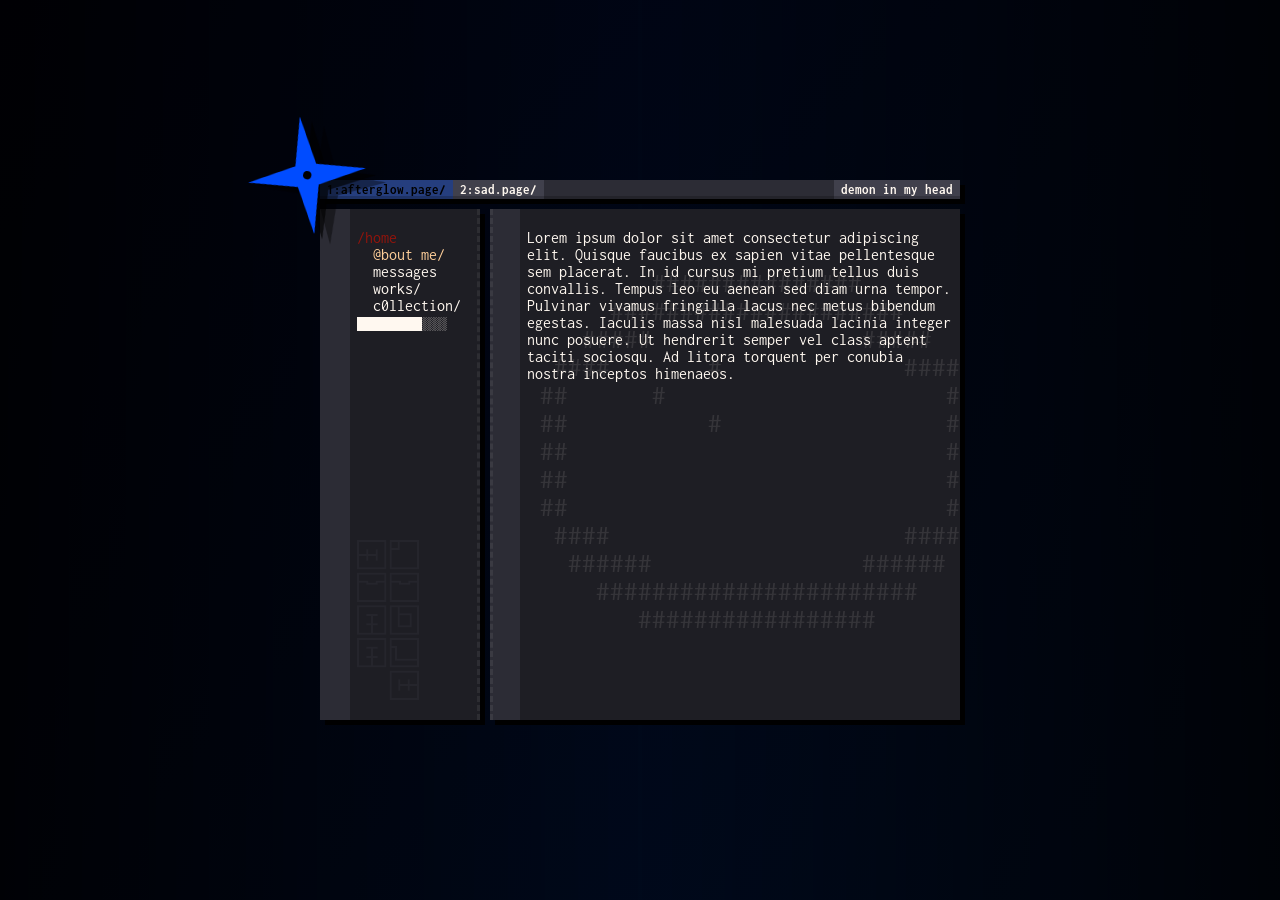
==== index.html @ c2084706 "Fixed bowling icon not being centered for bigger widths." ====
<!DOCTYPE html>
<html lang="en">
    <head>
        <meta charset="UTF-8">
        <meta name="viewport" content="width=device-width, initial-scale=1.0">
        <title>hello world</title>
        <link href="src/css/main.css" rel="stylesheet">
    </head>
    <body>
        <div class = "main_gradient"></div>
        <div class="container">
            <div class="header">
                <img class="ninja-star dark-2" src="resources/images/ninja_star_dark.png"/>
                <img class="ninja-star dark-1" src="resources/images/ninja_star_dark.png"/>
                <img class="ninja-star main-star" src="resources/images/ninja_star.png"/>
                <!-- <img/> ninja star -->
                <!-- new trick: we need to use an after element and create an arbitrary div that can be our "shade" at the bottom of each little box-->
                <p class="header-box" id="box-1">1:afterglow.page/</p>
                <p class="header-box">2:sad.page/</p>
                <p class="header-box special-box">demon in my head</p>
            </div>
            <div class="main-content">
                <nav>
                    <div class="left-padding-decorator"></div>
                    <div class="nav-content">
                        <a class="link-button" style="color: #92140c">/home</a>
                        <a class="link-button side-button" style="color: #ffcf99">@bout me/</a>
                        <a class="link-button side-button">messages</a>
                        <a class="link-button side-button">works/</a>
                        <a class="link-button side-button">c0llection/</a>
                        <p class="nav-content-end">█████████████░░░░░</p>
                        <img class="code-img" src="resources/images/code.png"/>
                    </div>
                </nav>
                <main>
                    <div class="left-padding-decorator"></div>
                    <div class="main-container">
                        <div class="background-bowling">  
                                    ###############                                                                                                                                                 <br/>
                                #####################                                                                                                                                               <br/>
                            #####&ensp;&ensp;&ensp;&ensp;&ensp;&ensp;&ensp;&ensp;&ensp;&ensp;&ensp;&ensp;&ensp;&ensp;&ensp;#####                                                                    <br/>
                            ####&ensp;&ensp;&ensp;&ensp;&ensp;&ensp;&ensp;#&ensp;&ensp;&ensp;&ensp;&ensp;&ensp;&ensp;&ensp;&ensp;&ensp;&ensp;&ensp;&ensp;####                                       <br/>
                            ##&ensp;&ensp;&ensp;&ensp;&ensp;&ensp;#&ensp;&ensp;&ensp;&ensp;&ensp;&ensp;&ensp;&ensp;&ensp;&ensp;&ensp;&ensp;&ensp;&ensp;&ensp;&ensp;&ensp;&ensp;&ensp;&ensp;##       <br/>
                            ##&ensp;&ensp;&ensp;&ensp;&ensp;&ensp;&ensp;&ensp;&ensp;&ensp;#&ensp;&ensp;&ensp;&ensp;&ensp;&ensp;&ensp;&ensp;&ensp;&ensp;&ensp;&ensp;&ensp;&ensp;&ensp;&ensp;##       <br/>
                            ##&ensp;&ensp;&ensp;&ensp;&ensp;&ensp;&ensp;&ensp;&ensp;&ensp;&ensp;&ensp;&ensp;&ensp;&ensp;&ensp;&ensp;&ensp;&ensp;&ensp;&ensp;&ensp;&ensp;&ensp;&ensp;&ensp;&ensp;##  <br/>
                            ##&ensp;&ensp;&ensp;&ensp;&ensp;&ensp;&ensp;&ensp;&ensp;&ensp;&ensp;&ensp;&ensp;&ensp;&ensp;&ensp;&ensp;&ensp;&ensp;&ensp;&ensp;&ensp;&ensp;&ensp;&ensp;&ensp;&ensp;##  <br/>
                            ##&ensp;&ensp;&ensp;&ensp;&ensp;&ensp;&ensp;&ensp;&ensp;&ensp;&ensp;&ensp;&ensp;&ensp;&ensp;&ensp;&ensp;&ensp;&ensp;&ensp;&ensp;&ensp;&ensp;&ensp;&ensp;&ensp;&ensp;##  <br/>
                            ####&ensp;&ensp;&ensp;&ensp;&ensp;&ensp;&ensp;&ensp;&ensp;&ensp;&ensp;&ensp;&ensp;&ensp;&ensp;&ensp;&ensp;&ensp;&ensp;&ensp;&ensp;####                                  <br/>
                            ######&ensp;&ensp;&ensp;&ensp;&ensp;&ensp;&ensp;&ensp;&ensp;&ensp;&ensp;&ensp;&ensp;&ensp;&ensp;######                                                                  <br/>
                                #######################                                                                                                                                             <br/>
                                #################                                                                                                                                                   <br/>                                                                                                                                <br/>
                        </div>
                        <div class="actual-content">
                            Lorem ipsum dolor sit amet consectetur adipiscing elit. Quisque faucibus ex sapien vitae pellentesque sem placerat. In id cursus mi pretium tellus duis convallis. Tempus leo eu aenean sed diam urna tempor. Pulvinar vivamus fringilla lacus nec metus bibendum egestas. Iaculis massa nisl malesuada lacinia integer nunc posuere. Ut hendrerit semper vel class aptent taciti sociosqu. Ad litora torquent per conubia nostra inceptos himenaeos.
                        </div>
                    </div>
                </main>
            </div>
        </div>
    </body>
</html>
---- src/css/main.css ----
/*
    Essential Definitions including:
        - Fonts
*/

@font-face {
    font-family: 'Inconsolata';
    src: url("../../resources/fonts/Inconsolata/Inconsolata-VariableFont_wdth\,wght.ttf");
}

* {
    font-family: "Inconsolata";
    color: #FFF8F0;
    margin: 0;
    padding: 0;
}

/*
    CSS coding here
*/

body {
    background: linear-gradient(135deg, #000310, #000c20);
    background-size: cover;
    background-repeat: no-repeat;
}

nav, main, .header {
    box-shadow: black 5px 5px;
}

nav, main {
    display: flex;
    flex: 50%;
    
    background-color: #1e1e24;
}

.header, .left-padding-decorator {
    background-color: #2c2c35; 
}

.header .header-box {
    /* Default setup for occupied box */
    padding: 3px 7px;
    background-color: #40404c; 
    font-weight: bolder;
}

#box-1 {
    background-color: #253e7e;
    color: black;
}
.header {
    height: 1rem;
}

.header, .header-box {
    border-bottom: 3px solid #00000033;
    margin-bottom: -3px;
}

.main-content {
    display: flex;
    flex: 2;
    flex-direction: row;
}

.left-padding-decorator {
    min-width: 30px;
    width: 30px;
    height: 100%;
}

.link-button {
    position: relative;
    display: block;
    z-index: 3;
}

.side-button {
    margin-left: 1rem;
}

.nav-content {
    padding: 20px 7px;
}

.header {
    display: flex;
    font-size: small;
    justify-content: left;
    flex-direction: row;
    margin-bottom: 0.65rem;
    width: auto;
}

.special-box {
    margin-left: auto;
}

nav {
    box-sizing: border-box;
    flex: 0 0 160px;
    margin-right: 0.65rem;
    border-right: 3px dashed #FFFFFF11;
}

main {
    box-sizing: border-box;
}

main .left-padding-decorator {
    box-sizing: border-box;
    border-left: 3px dashed #FFFFFF11;
}

.container {
    position: relative;
    display: flex;
    flex-direction: column;
    
    margin: 20vh auto;
    height: 60vh;
    width: 50vw;
    min-width: 400px;
    max-width: 800px;
}

.nav-content-end {
    position: relative;
    margin-top: 4px;
    font-size: 10px;
    z-index: 3;
}

.ninja-star {
    display: block;
    position: absolute;
    height: 120px;
}

.main-star {
    left: -73px;
    top: -65px;
    rotate: -7deg;
}

.dark-1 {
    left: -63px;
    top: -60px;
    rotate: -5deg;
    opacity: 0.65;
}

.dark-2 {
    left: -53px;
    top: -55px;
    rotate: -3deg;
    opacity: 0.4;
}

.code-img {
    position: absolute;
    max-height: 160px;
    height: 30vh;
    opacity: 0.5;
    bottom: 20px;
    z-index: 1;
}

.main_gradient {
  z-index: -99;
  top: 0;
  position: fixed;
  background-image: linear-gradient(to right, rgba(0,0,0,0.75), rgba(0,0,0,0), rgba(0,0,0,0.75));
  width: 100vw;
  height: 100vh;
}

main {
    overflow: hidden;
}

.main-container {
    position: relative;
    width: calc(100% - 30px);
}

.actual-content {
    position: absolute;
    top: 0;
    z-index: 2;
    width: calc(100% - 14px);
    height: calc(100% - 40px);
    padding: 20px 7px;
}

.background-bowling {
    width: fit-content;
    height: 100%;
    display: flex;
    align-items: center;
    position: static;
    font-size: 3vh;
    padding: 0 20px;
    margin: 0 auto;
    opacity: 0.1;
    white-space: nowrap;
    user-select: none;
    text-align: center;
    z-index: 1;
}
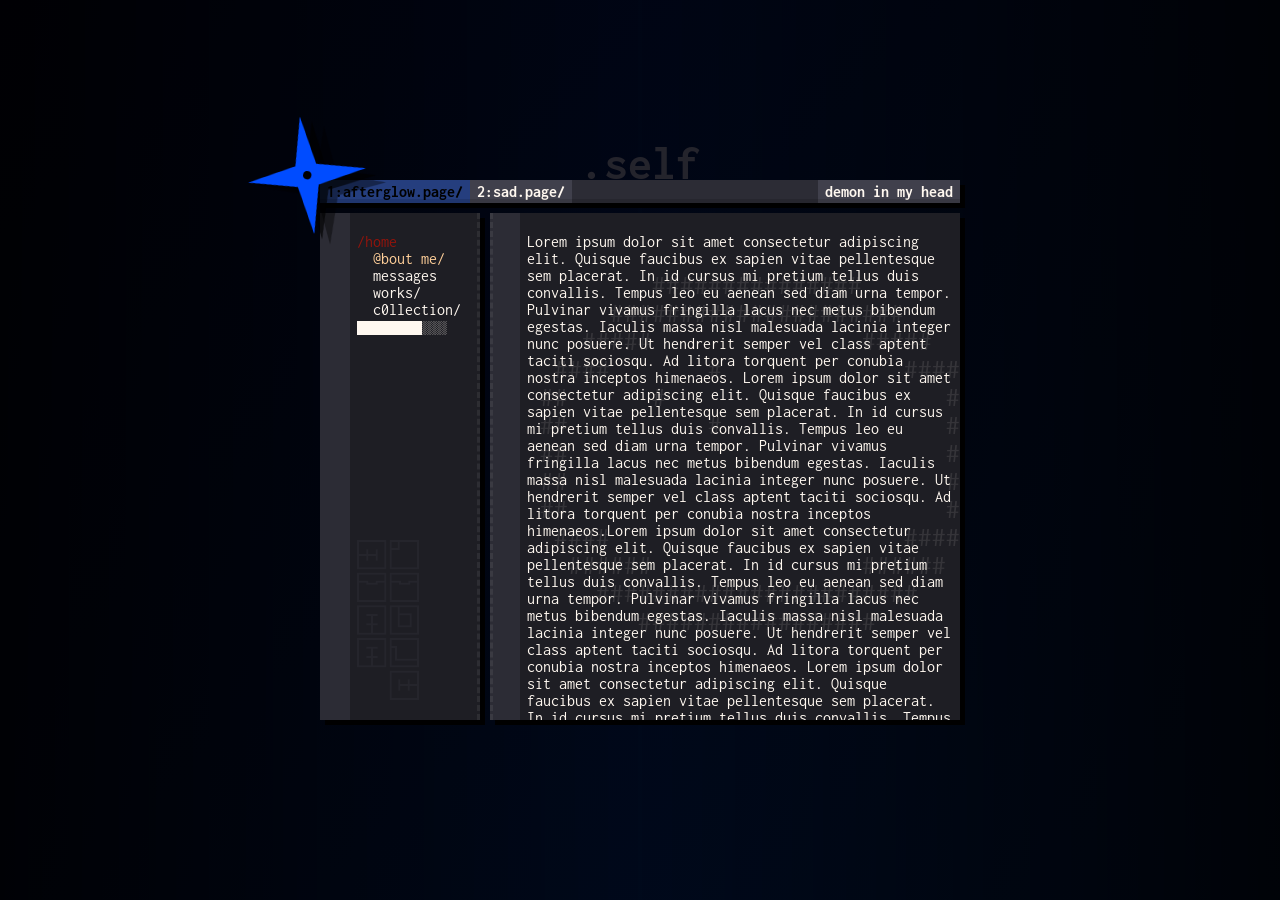
==== commit 398f62ce: "Fixes to parts of the website: - Bowling ASCII text better positioned - Small bar in the header sect" ====
--- a/index.html
+++ b/index.html
@@ -4,12 +4,16 @@
         <meta charset="UTF-8">
         <meta name="viewport" content="width=device-width, initial-scale=1.0">
         <title>hello world</title>
-        <link href="src/css/main.css" rel="stylesheet">
+        
+        <link href="src/css/native.css" rel="stylesheet">
+        <link href="src/css/index.css" rel="stylesheet">
+        <script src="src/js/index.js"></script>
     </head>
     <body>
         <div class = "main_gradient"></div>
         <div class="container">
             <div class="header">
+                <p id="outer-text"></p>
                 <img class="ninja-star dark-2" src="resources/images/ninja_star_dark.png"/>
                 <img class="ninja-star dark-1" src="resources/images/ninja_star_dark.png"/>
                 <img class="ninja-star main-star" src="resources/images/ninja_star.png"/>
@@ -18,16 +22,17 @@
                 <p class="header-box" id="box-1">1:afterglow.page/</p>
                 <p class="header-box">2:sad.page/</p>
                 <p class="header-box special-box">demon in my head</p>
+                <div class="border-bottom-transparent"></div>
             </div>
             <div class="main-content">
                 <nav>
                     <div class="left-padding-decorator"></div>
                     <div class="nav-content">
-                        <a class="link-button" style="color: #92140c">/home</a>
-                        <a class="link-button side-button" style="color: #ffcf99">@bout me/</a>
-                        <a class="link-button side-button">messages</a>
-                        <a class="link-button side-button">works/</a>
-                        <a class="link-button side-button">c0llection/</a>
+                        <a class="link-button" target="content-container" href="src/html/home.html" style="color: #92140c">/home</a>
+                        <a class="link-button side-button" target="content-container" style="color: #ffcf99">@bout me/</a>
+                        <a class="link-button side-button" target="content-container">messages</a>
+                        <a class="link-button side-button" target="content-container">works/</a>
+                        <a class="link-button side-button" target="content-container">c0llection/</a>
                         <p class="nav-content-end">█████████████░░░░░</p>
                         <img class="code-img" src="resources/images/code.png"/>
                     </div>
@@ -50,9 +55,8 @@
                                 #######################                                                                                                                                             <br/>
                                 #################                                                                                                                                                   <br/>                                                                                                                                <br/>
                         </div>
-                        <div class="actual-content">
-                            Lorem ipsum dolor sit amet consectetur adipiscing elit. Quisque faucibus ex sapien vitae pellentesque sem placerat. In id cursus mi pretium tellus duis convallis. Tempus leo eu aenean sed diam urna tempor. Pulvinar vivamus fringilla lacus nec metus bibendum egestas. Iaculis massa nisl malesuada lacinia integer nunc posuere. Ut hendrerit semper vel class aptent taciti sociosqu. Ad litora torquent per conubia nostra inceptos himenaeos.
-                        </div>
+                        <iframe name="content-container" class="actual-content" src="src/html/home.html" style="border: none;"></iframe>
+
                     </div>
                 </main>
             </div>
--- a/src/css/native.css
+++ b/src/css/native.css
@@ -0,0 +1,35 @@
+/*
+    Essential Definitions including:
+        - Fonts
+        - Scroll Bars Customization
+*/
+
+@font-face {
+    font-family: 'Inconsolata';
+    src: url("../../resources/fonts/Inconsolata/Inconsolata-VariableFont_wdth\,wght.ttf");
+}
+
+* {
+    font-family: "Inconsolata";
+    color: #FFF8F0;
+    margin: 0;
+    padding: 0;
+}
+
+/* Scrollbar */
+
+::-webkit-scrollbar {
+    width: 7px;
+}
+
+::-webkit-scrollbar-track {
+    background: transparent;
+}
+
+::-webkit-scrollbar-thumb {
+    background: #40404c;
+}
+
+::-webkit-scrollbar-thumb:hover {
+    background: #393944;
+}
--- a/src/css/index.css
+++ b/src/css/index.css
@@ -0,0 +1,268 @@
+/*
+    CSS coding here
+*/
+
+body {
+    background: linear-gradient(135deg, #000310, #000c20);
+    background-size: cover;
+    background-repeat: no-repeat;
+}
+
+nav, main, .header {
+    box-shadow: black 5px 5px;
+}
+
+nav, main {
+    display: flex;
+    flex: 50%;
+    
+    background-color: #1e1e24;
+}
+
+.header, .left-padding-decorator {
+    background-color: #2c2c35; 
+}
+
+.header .header-box {
+    /* Default setup for occupied box */
+    padding: 3px 7px;
+    background-color: #40404c; 
+    font-weight: bolder;
+}
+
+.header {
+    position: relative;
+    display: flex;
+    justify-content: left;
+    flex-direction: row;
+    width: auto;
+    height: fit-content;
+}
+
+#box-1 {
+    background-color: #253e7e;
+    color: black;
+}
+
+.main-content {
+    margin-top: 0.65rem;
+    display: flex;
+    flex: 2;
+    flex-direction: row;
+}
+
+.left-padding-decorator {
+    min-width: 30px;
+    width: 30px;
+    height: 100%;
+}
+
+.link-button {
+    position: relative;
+    display: block;
+    text-decoration: none;
+    z-index: 3;
+    transition: 0.3s ease;
+    width: 100%;
+}
+
+.link-button:hover {
+    background-color: #253e7e;
+}
+
+.link-button::before {
+    content: ">";
+    position: absolute;
+    top: 0;
+    left: calc(-0.5rem - 22px);
+    opacity: 0;
+    transition: 0.3s ease;
+}
+
+.link-button:hover::before {
+    left: calc(-0.5rem - 19px);
+    opacity: 1;
+}
+
+.side-button:hover::before {
+    left: calc(-1.5rem - 19px);
+    opacity: 1;
+}
+
+.side-button::before {
+    left: calc(-1.5rem - 22px);
+}
+
+.side-button {
+    margin-left: 1rem;
+    width: calc(100% - 1rem);
+}
+
+.nav-content {
+    width: 100%;
+    padding: 20px 7px;
+}
+
+.special-box {
+    margin-left: auto;
+}
+
+nav {
+    box-sizing: border-box;
+    flex: 0 0 160px;
+    margin-right: 0.65rem;
+    border-right: 3px dashed #FFFFFF11;
+}
+
+main {
+    box-sizing: border-box;
+}
+
+main .left-padding-decorator {
+    box-sizing: border-box;
+    border-left: 3px dashed #FFFFFF11;
+}
+
+.container {
+    position: relative;
+    display: flex;
+    flex-direction: column;
+    
+    margin: 20vh auto;
+    height: 60vh;
+    width: 50vw;
+    min-width: 400px;
+    max-width: 800px;
+}
+
+.nav-content-end {
+    position: relative;
+    margin-top: 4px;
+    font-size: 10px;
+    z-index: 3;
+}
+
+.ninja-star {
+    display: block;
+    position: absolute;
+    height: 120px;
+}
+
+@keyframes main-star-entrance-ani {
+    0% {left: -250%; rotate: -1444deg;}
+    100% {}
+}
+
+@keyframes dark-star-1-entrance-ani {
+    0% {left: -73px; top: -65px; rotate: -7deg; opacity: 0.65;}
+    100% {left: -63px; top: -60px; rotate: -5deg; opacity: 0.65;}
+}
+
+@keyframes dark-star-2-entrance-ani {
+    0% {left: -63px; top: -60px; rotate: -5deg; opacity: 0.4;}
+    100% {left: -53px; top: -55px; rotate: -3deg; opacity: 0.4;}
+}
+
+.main-star {
+    left: -73px;
+    top: -65px;
+    rotate: -7deg;
+    animation-name: main-star-entrance-ani;
+    animation-duration: 0.75s;
+    animation-timing-function: cubic-bezier(0.075, 0.82, 0.165, 1);
+}
+
+.dark-1 {
+    left: -63px;
+    top: -60px;
+    rotate: -5deg;
+    opacity: 0;
+    animation-name: dark-star-1-entrance-ani;
+    animation-duration: 0.5s;
+    animation-fill-mode: forwards;
+    animation-delay: 0.5s;
+}
+
+.dark-2 {
+    left: -53px;
+    top: -55px;
+    rotate: -3deg;
+    opacity: 0;
+    animation-name: dark-star-2-entrance-ani;
+    animation-duration: 0.5s;
+    animation-fill-mode: forwards;
+    animation-delay: 0.7s;
+}
+
+.code-img {
+    position: absolute;
+    max-height: 160px;
+    height: 30vh;
+    opacity: 0.5;
+    bottom: 20px;
+    z-index: 1;
+}
+
+.main_gradient {
+  z-index: -99;
+  top: 0;
+  position: fixed;
+  background-image: linear-gradient(to right, rgba(0,0,0,0.75), rgba(0,0,0,0), rgba(0,0,0,0.75));
+  width: 100vw;
+  height: 100vh;
+}
+
+main {
+    overflow: hidden;
+}
+
+.main-container {
+    position: relative;
+    width: calc(100% - 30px);
+}
+
+.actual-content {
+    position: absolute;
+    top: 0;
+    z-index: 2;
+    width: calc(100% - 7px);
+    height: 100%;
+    padding: 0 7px;
+}
+
+.background-bowling {
+    width: fit-content;
+    height: 100%;
+    display: flex;
+    align-items: center;
+    position: static;
+    font-size: 3vh;
+    padding: 0 20px;
+    margin: 0 auto;
+    opacity: 0.1;
+    white-space: nowrap;
+    user-select: none;
+    text-align: center;
+    z-index: 1;
+}
+
+.border-bottom-transparent {
+    position: absolute;
+    bottom: 0;
+    left: 0;
+    background: #00000021;
+    width: 100%;
+    height: 4px;
+}
+
+#outer-text {
+    width: 100%;
+    text-align: center;
+    position: absolute;
+    top: -2.6rem;
+    font-weight: bolder;
+    font-size: 3rem;
+    color: #24242c;
+    z-index: -1;
+    user-select: none;
+}
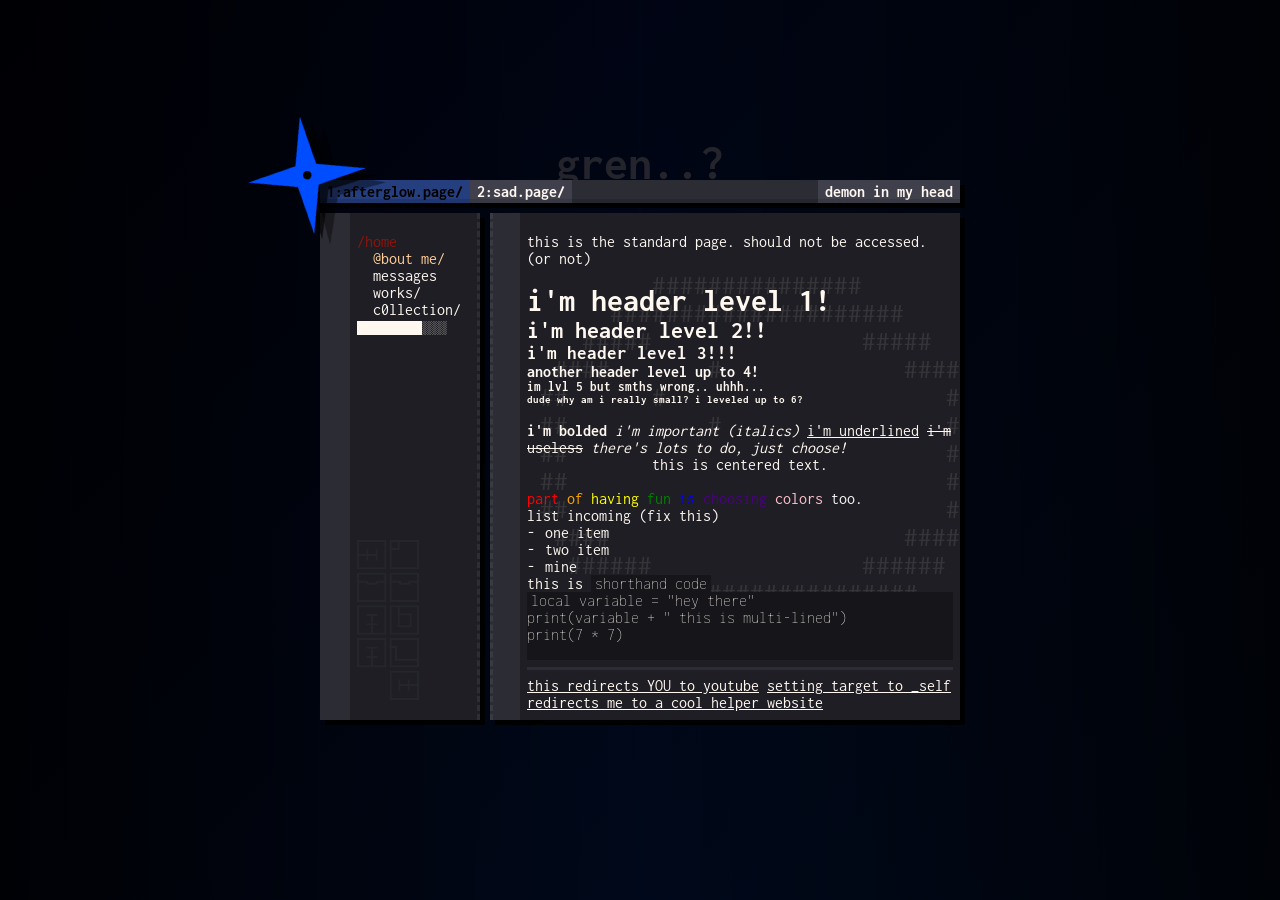
==== commit f1aa82c5: "Implemented a standard for how content should be written. Generally complete although if new changes" ====
--- a/index.html
+++ b/index.html
@@ -55,7 +55,7 @@
                                 #######################                                                                                                                                             <br/>
                                 #################                                                                                                                                                   <br/>                                                                                                                                <br/>
                         </div>
-                        <iframe name="content-container" class="actual-content" src="src/html/home.html" style="border: none;"></iframe>
+                        <iframe name="content-container" class="actual-content" src="src/html/standard.html" style="border: none;"></iframe>
 
                     </div>
                 </main>
--- a/src/css/native.css
+++ b/src/css/native.css
@@ -32,4 +32,8 @@
 
 ::-webkit-scrollbar-thumb:hover {
     background: #393944;
+}
+
+::-webkit-scrollbar-corner {
+    background: #2c2c35;
 }
--- a/src/css/index.css
+++ b/src/css/index.css
@@ -80,12 +80,12 @@
 }
 
 .link-button:hover::before {
-    left: calc(-0.5rem - 19px);
+    left: calc(-0.5rem - 18px);
     opacity: 1;
 }
 
 .side-button:hover::before {
-    left: calc(-1.5rem - 19px);
+    left: calc(-1.5rem - 18px);
     opacity: 1;
 }
 
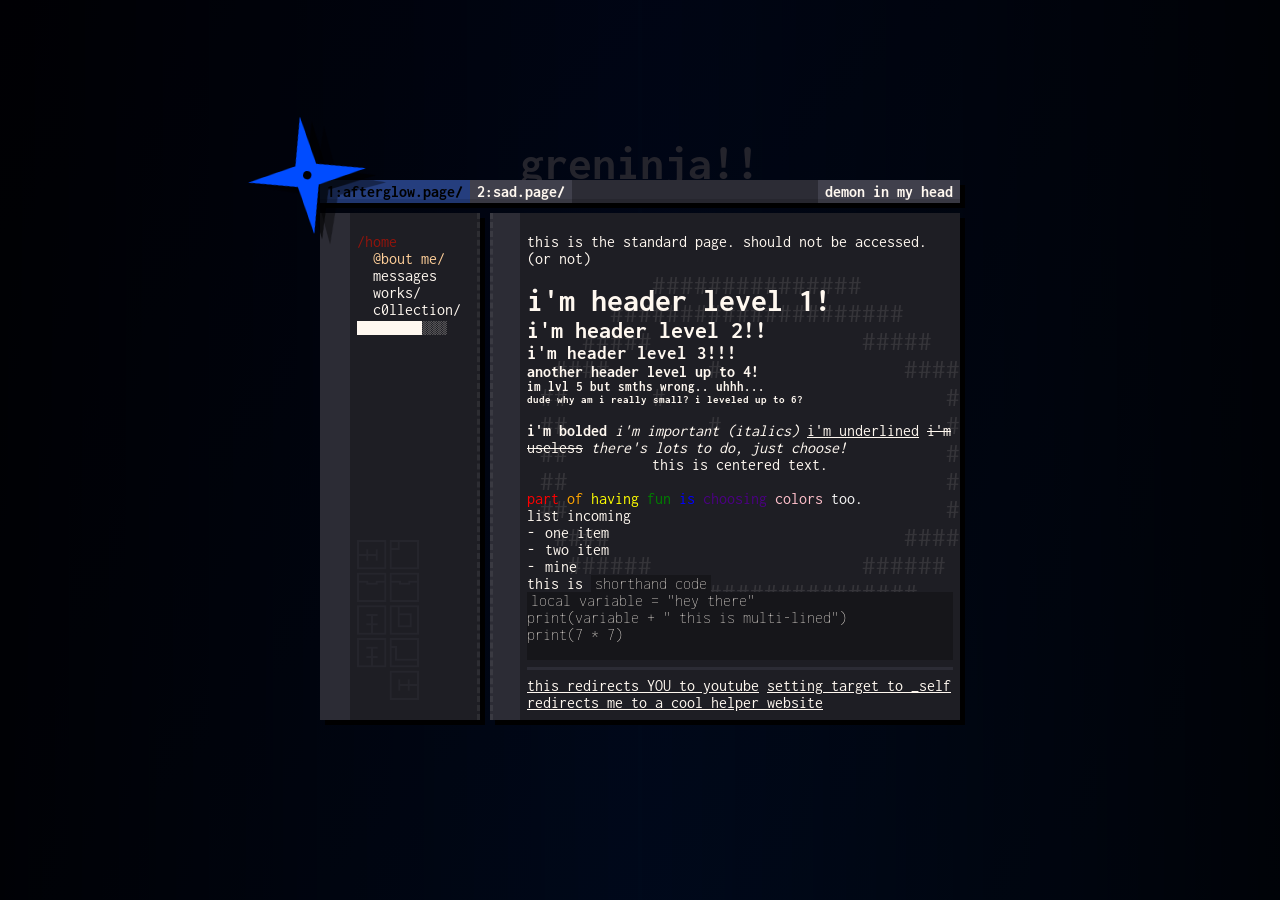
==== commit 8d164ed3: "Prepare for writing actual content/making final touches to design of website." ====
--- a/index.html
+++ b/index.html
@@ -29,10 +29,10 @@
                     <div class="left-padding-decorator"></div>
                     <div class="nav-content">
                         <a class="link-button" target="content-container" href="src/html/home.html" style="color: #92140c">/home</a>
-                        <a class="link-button side-button" target="content-container" style="color: #ffcf99">@bout me/</a>
-                        <a class="link-button side-button" target="content-container">messages</a>
-                        <a class="link-button side-button" target="content-container">works/</a>
-                        <a class="link-button side-button" target="content-container">c0llection/</a>
+                        <a class="link-button side-button" target="content-container" href="src/html/about_me.html" style="color: #ffcf99">@bout me/</a>
+                        <a class="link-button side-button" target="content-container" href="src/html/messages.html">messages</a>
+                        <a class="link-button side-button" target="content-container" href="src/html/portfolio.html">works/</a>
+                        <a class="link-button side-button" target="content-container" href="src/html/collection.html">c0llection/</a>
                         <p class="nav-content-end">█████████████░░░░░</p>
                         <img class="code-img" src="resources/images/code.png"/>
                     </div>
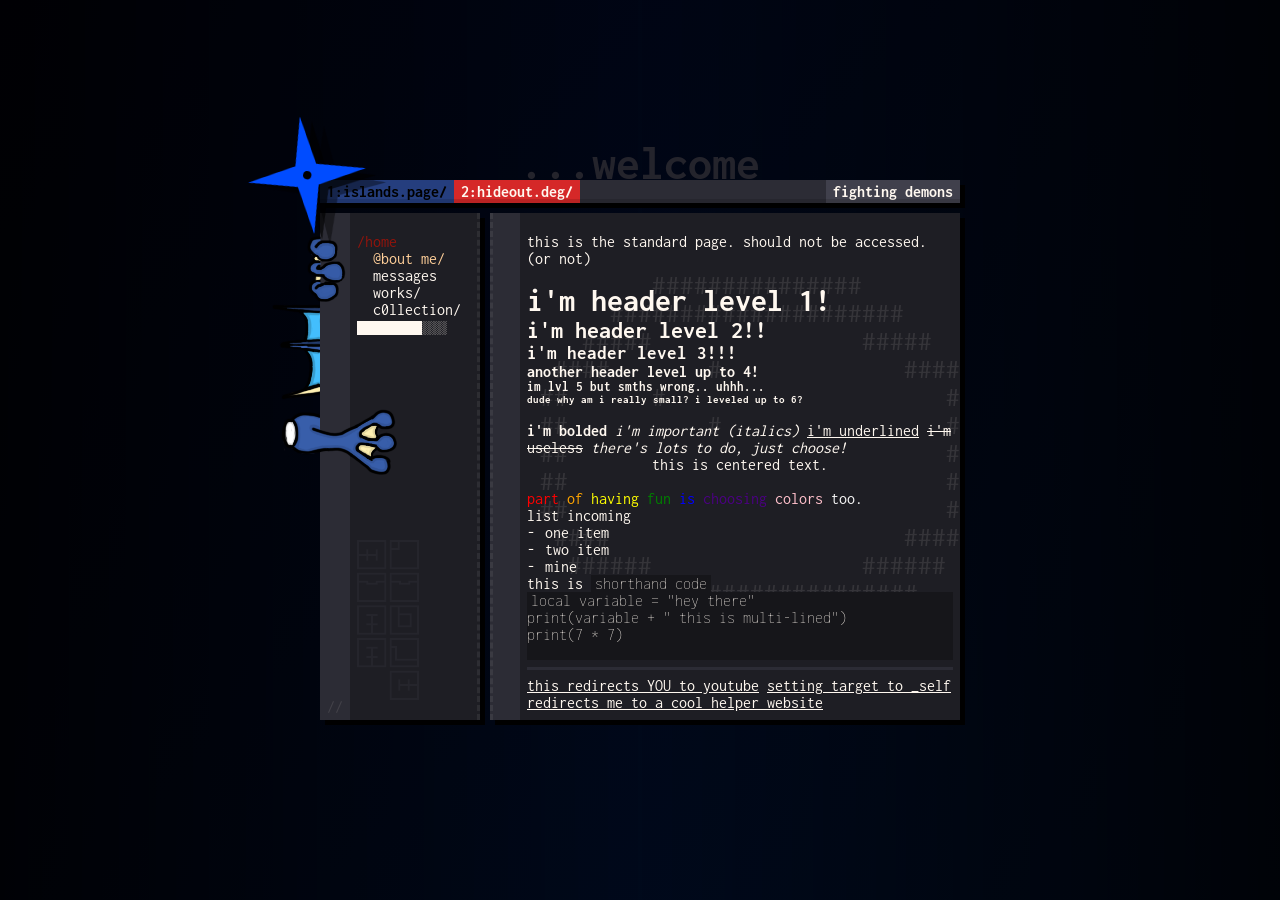
==== commit 017ac61d: "Final design changes made" ====
--- a/index.html
+++ b/index.html
@@ -19,9 +19,9 @@
                 <img class="ninja-star main-star" src="resources/images/ninja_star.png"/>
                 <!-- <img/> ninja star -->
                 <!-- new trick: we need to use an after element and create an arbitrary div that can be our "shade" at the bottom of each little box-->
-                <p class="header-box" id="box-1">1:afterglow.page/</p>
-                <p class="header-box">2:sad.page/</p>
-                <p class="header-box special-box">demon in my head</p>
+                <p class="header-box" id="box-1">1:islands.page/</p>
+                <p class="header-box" id="box-2">2:hideout.deg/</p>
+                <p class="header-box special-box">fighting demons</p>
                 <div class="border-bottom-transparent"></div>
             </div>
             <div class="main-content">
@@ -35,6 +35,7 @@
                         <a class="link-button side-button" target="content-container" href="src/html/collection.html">c0llection/</a>
                         <p class="nav-content-end">█████████████░░░░░</p>
                         <img class="code-img" src="resources/images/code.png"/>
+                        <img class="greninja" src="resources/images/greninja_peek.png"/>
                     </div>
                 </nav>
                 <main>
--- a/src/css/index.css
+++ b/src/css/index.css
@@ -44,6 +44,10 @@
     color: black;
 }
 
+#box-2 {
+    background-color: #d52828;
+}
+
 .main-content {
     margin-top: 0.65rem;
     display: flex;
@@ -108,6 +112,7 @@
 }
 
 nav {
+    display: relative;
     box-sizing: border-box;
     flex: 0 0 160px;
     margin-right: 0.65rem;
@@ -127,6 +132,7 @@
     position: relative;
     display: flex;
     flex-direction: column;
+    min-height: 305px;
     
     margin: 20vh auto;
     height: 60vh;
@@ -170,6 +176,7 @@
     animation-name: main-star-entrance-ani;
     animation-duration: 0.75s;
     animation-timing-function: cubic-bezier(0.075, 0.82, 0.165, 1);
+    z-index: 6;
 }
 
 .dark-1 {
@@ -181,6 +188,7 @@
     animation-duration: 0.5s;
     animation-fill-mode: forwards;
     animation-delay: 0.5s;
+    z-index: 5;
 }
 
 .dark-2 {
@@ -192,6 +200,7 @@
     animation-duration: 0.5s;
     animation-fill-mode: forwards;
     animation-delay: 0.7s;
+    z-index: 4;
 }
 
 .code-img {
@@ -265,4 +274,21 @@
     color: #24242c;
     z-index: -1;
     user-select: none;
+}
+
+nav > .left-padding-decorator::before {
+    position: absolute;
+    left: 0;
+    bottom: 5px;
+    width: 30px;
+    content: "//";
+    text-align: center;
+    opacity: 0.1;
+}
+
+.greninja {
+    position: absolute;
+    z-index: 3;
+    top: 50px;
+    left: -48px;
 }
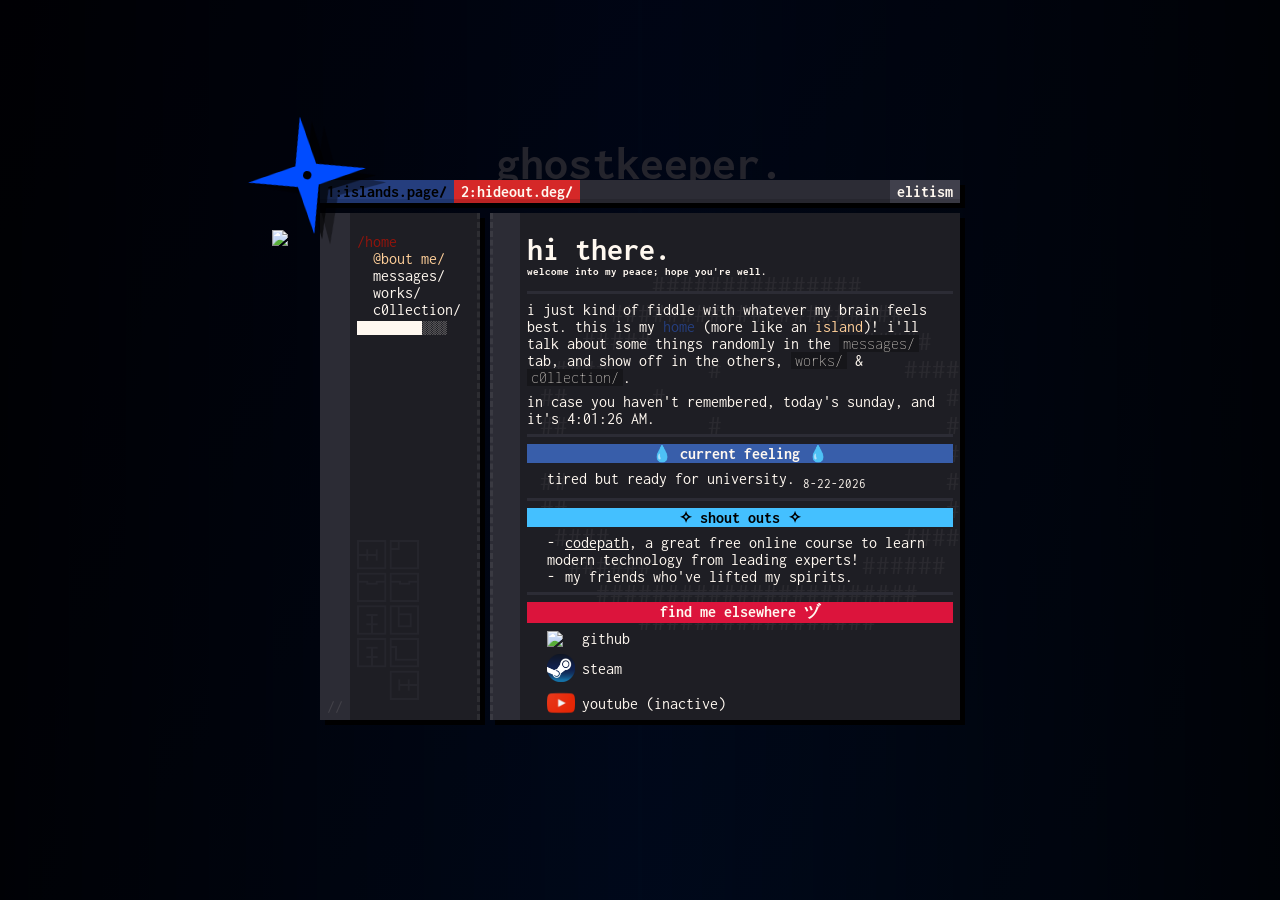
==== commit b558b9da: "Begin writing content. Finished home page." ====
--- a/index.html
+++ b/index.html
@@ -14,14 +14,14 @@
         <div class="container">
             <div class="header">
                 <p id="outer-text"></p>
-                <img class="ninja-star dark-2" src="resources/images/ninja_star_dark.png"/>
-                <img class="ninja-star dark-1" src="resources/images/ninja_star_dark.png"/>
-                <img class="ninja-star main-star" src="resources/images/ninja_star.png"/>
+                <img class="ninja-star dark-2" src="resources/images/index/ninja_star_dark.png"/>
+                <img class="ninja-star dark-1" src="resources/images/index/ninja_star_dark.png"/>
+                <img class="ninja-star main-star" src="resources/images/index/ninja_star.png"/>
                 <!-- <img/> ninja star -->
                 <!-- new trick: we need to use an after element and create an arbitrary div that can be our "shade" at the bottom of each little box-->
                 <p class="header-box" id="box-1">1:islands.page/</p>
                 <p class="header-box" id="box-2">2:hideout.deg/</p>
-                <p class="header-box special-box">fighting demons</p>
+                <p class="header-box special-box">elitism</p>
                 <div class="border-bottom-transparent"></div>
             </div>
             <div class="main-content">
@@ -30,12 +30,12 @@
                     <div class="nav-content">
                         <a class="link-button" target="content-container" href="src/html/home.html" style="color: #92140c">/home</a>
                         <a class="link-button side-button" target="content-container" href="src/html/about_me.html" style="color: #ffcf99">@bout me/</a>
-                        <a class="link-button side-button" target="content-container" href="src/html/messages.html">messages</a>
+                        <a class="link-button side-button" target="content-container" href="src/html/messages.html">messages/</a>
                         <a class="link-button side-button" target="content-container" href="src/html/portfolio.html">works/</a>
                         <a class="link-button side-button" target="content-container" href="src/html/collection.html">c0llection/</a>
                         <p class="nav-content-end">█████████████░░░░░</p>
-                        <img class="code-img" src="resources/images/code.png"/>
-                        <img class="greninja" src="resources/images/greninja_peek.png"/>
+                        <img class="code-img" src="resources/images/index/code.png"/>
+                        <img class="greninja" src="resources/images/index/character_peek.png"/>
                     </div>
                 </nav>
                 <main>
@@ -56,7 +56,7 @@
                                 #######################                                                                                                                                             <br/>
                                 #################                                                                                                                                                   <br/>                                                                                                                                <br/>
                         </div>
-                        <iframe name="content-container" class="actual-content" src="src/html/standard.html" style="border: none;"></iframe>
+                        <iframe name="content-container" class="actual-content" src="src/html/home.html" style="border: none;"></iframe>
 
                     </div>
                 </main>
--- a/src/css/index.css
+++ b/src/css/index.css
@@ -65,7 +65,7 @@
     position: relative;
     display: block;
     text-decoration: none;
-    z-index: 3;
+    z-index: 6;
     transition: 0.3s ease;
     width: 100%;
 }
@@ -81,6 +81,7 @@
     left: calc(-0.5rem - 22px);
     opacity: 0;
     transition: 0.3s ease;
+    z-index: 1;
 }
 
 .link-button:hover::before {
@@ -248,7 +249,7 @@
     font-size: 3vh;
     padding: 0 20px;
     margin: 0 auto;
-    opacity: 0.1;
+    opacity: 0.05;
     white-space: nowrap;
     user-select: none;
     text-align: center;
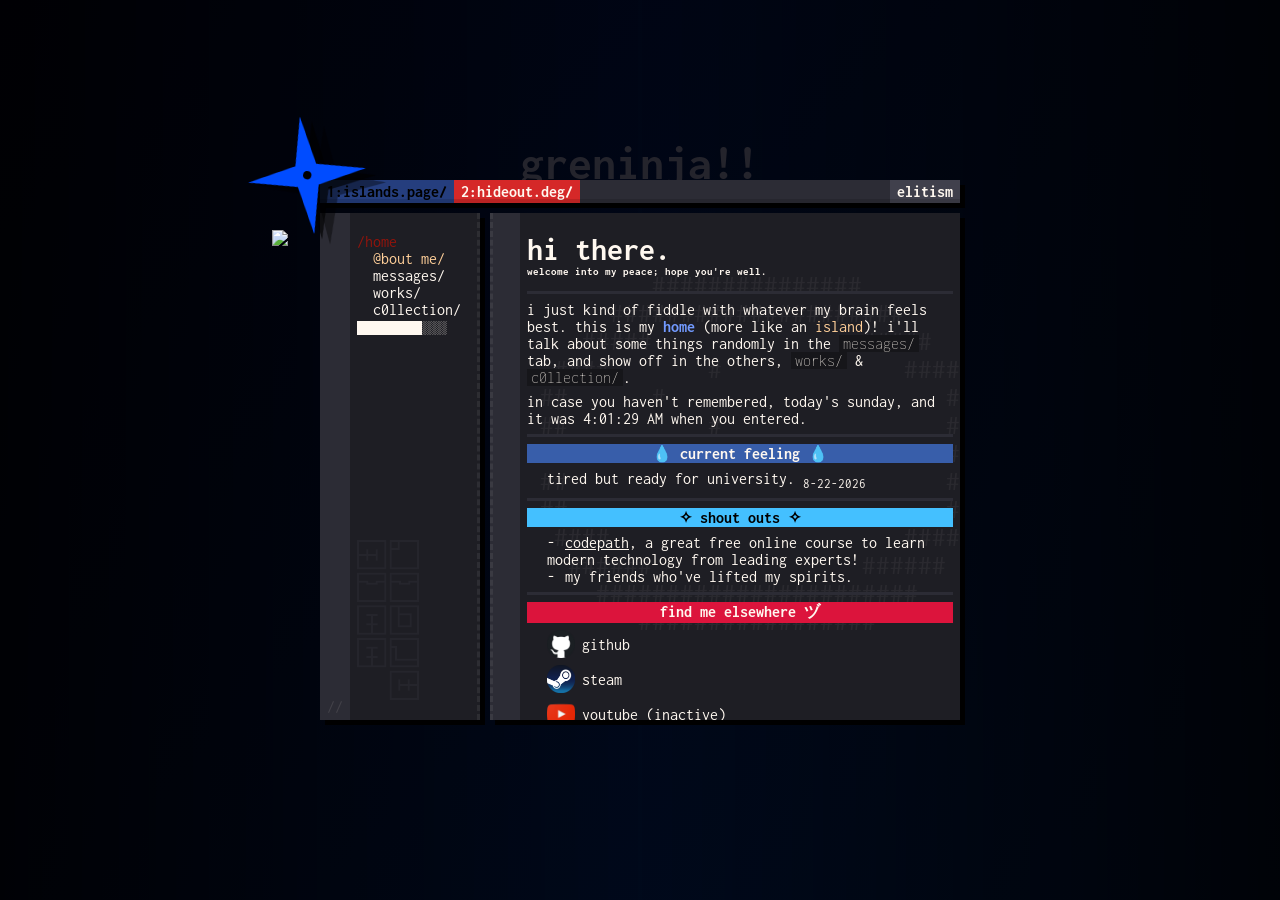
==== commit 7a2fdd72: "Added shortcut icon, finalize any website changes." ====
--- a/index.html
+++ b/index.html
@@ -7,6 +7,7 @@
         
         <link href="src/css/native.css" rel="stylesheet">
         <link href="src/css/index.css" rel="stylesheet">
+        <link rel="shortcut icon" href="resources/images/mainLogo.ico">
         <script src="src/js/index.js"></script>
     </head>
     <body>
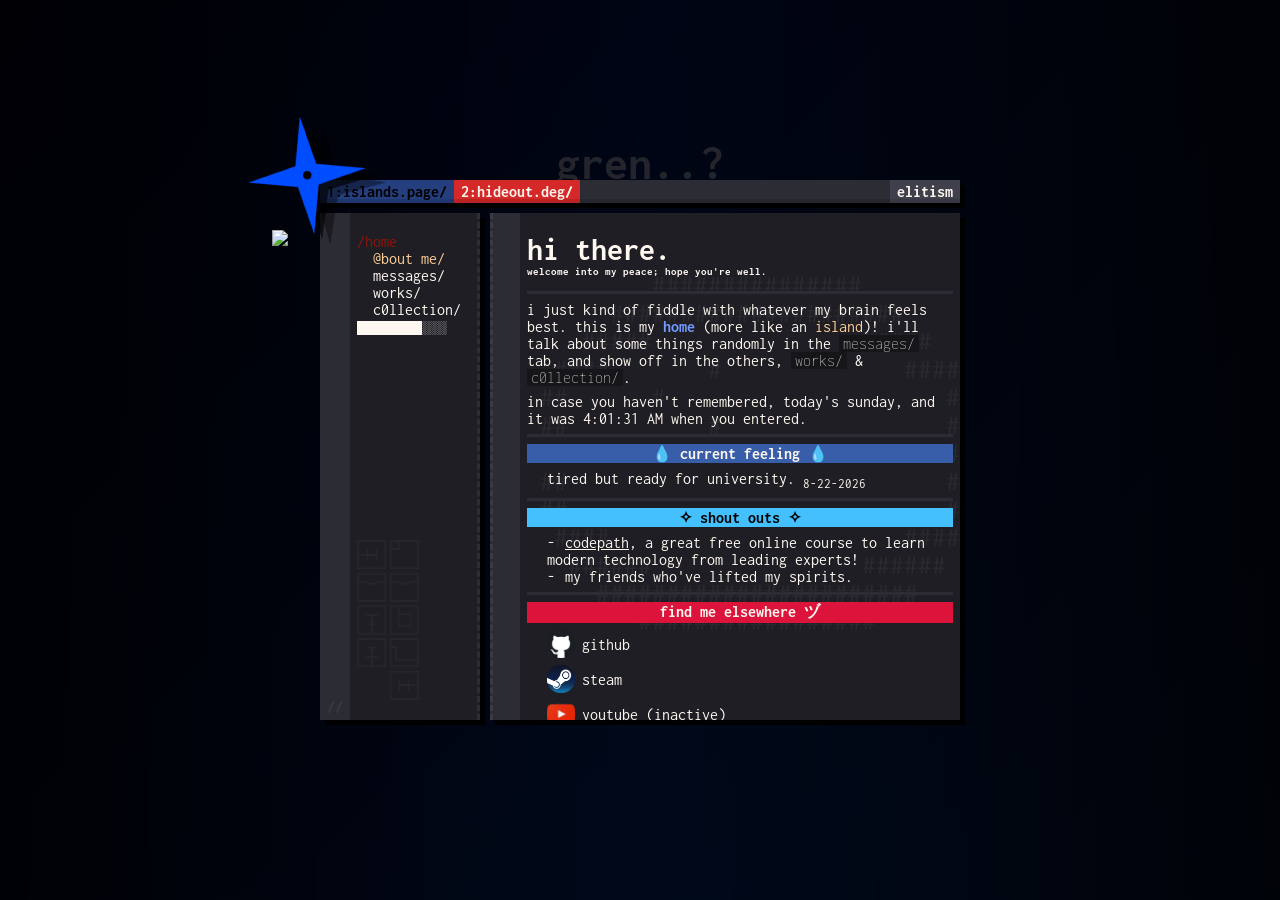
==== commit 071d18f7: "Modify index.css/index.html to add media queries to make website more responsive and mobile-friendly" ====
--- a/index.html
+++ b/index.html
@@ -22,7 +22,7 @@
                 <!-- new trick: we need to use an after element and create an arbitrary div that can be our "shade" at the bottom of each little box-->
                 <p class="header-box" id="box-1">1:islands.page/</p>
                 <p class="header-box" id="box-2">2:hideout.deg/</p>
-                <p class="header-box special-box">elitism</p>
+                <p class="header-box" id="special-box">elitism</p>
                 <div class="border-bottom-transparent"></div>
             </div>
             <div class="main-content">
--- a/src/css/index.css
+++ b/src/css/index.css
@@ -17,99 +17,6 @@
     flex: 50%;
     
     background-color: #1e1e24;
-}
-
-.header, .left-padding-decorator {
-    background-color: #2c2c35; 
-}
-
-.header .header-box {
-    /* Default setup for occupied box */
-    padding: 3px 7px;
-    background-color: #40404c; 
-    font-weight: bolder;
-}
-
-.header {
-    position: relative;
-    display: flex;
-    justify-content: left;
-    flex-direction: row;
-    width: auto;
-    height: fit-content;
-}
-
-#box-1 {
-    background-color: #253e7e;
-    color: black;
-}
-
-#box-2 {
-    background-color: #d52828;
-}
-
-.main-content {
-    margin-top: 0.65rem;
-    display: flex;
-    flex: 2;
-    flex-direction: row;
-}
-
-.left-padding-decorator {
-    min-width: 30px;
-    width: 30px;
-    height: 100%;
-}
-
-.link-button {
-    position: relative;
-    display: block;
-    text-decoration: none;
-    z-index: 6;
-    transition: 0.3s ease;
-    width: 100%;
-}
-
-.link-button:hover {
-    background-color: #253e7e;
-}
-
-.link-button::before {
-    content: ">";
-    position: absolute;
-    top: 0;
-    left: calc(-0.5rem - 22px);
-    opacity: 0;
-    transition: 0.3s ease;
-    z-index: 1;
-}
-
-.link-button:hover::before {
-    left: calc(-0.5rem - 18px);
-    opacity: 1;
-}
-
-.side-button:hover::before {
-    left: calc(-1.5rem - 18px);
-    opacity: 1;
-}
-
-.side-button::before {
-    left: calc(-1.5rem - 22px);
-}
-
-.side-button {
-    margin-left: 1rem;
-    width: calc(100% - 1rem);
-}
-
-.nav-content {
-    width: 100%;
-    padding: 20px 7px;
-}
-
-.special-box {
-    margin-left: auto;
 }
 
 nav {
@@ -117,7 +24,6 @@
     box-sizing: border-box;
     flex: 0 0 160px;
     margin-right: 0.65rem;
-    border-right: 3px dashed #FFFFFF11;
 }
 
 main {
@@ -126,7 +32,12 @@
 
 main .left-padding-decorator {
     box-sizing: border-box;
-    border-left: 3px dashed #FFFFFF11;
+}
+
+.left-padding-decorator {
+    min-width: 30px;
+    width: 30px;
+    height: 100%;
 }
 
 .container {
@@ -140,6 +51,99 @@
     width: 50vw;
     min-width: 400px;
     max-width: 800px;
+}
+
+.header, .left-padding-decorator {
+    background-color: #2c2c35; 
+}
+
+.header .header-box {
+    /* Default setup for occupied box */
+    padding: 3px 7px;
+    background-color: #40404c; 
+    font-weight: bolder;
+    overflow-x: clip;
+    width: auto;
+    min-width: 0;
+    text-overflow: ellipsis;
+}
+
+.header {
+    position: relative;
+    display: flex;
+    justify-content: left;
+    flex-direction: row;
+    width: auto;
+    height: fit-content;
+}
+
+#box-1 {
+    background-color: #253e7e;
+    color: black;
+}
+
+#box-2 {
+    background-color: #d52828;
+}
+
+#special-box {
+    width: fit-content;
+    min-width: fit-content;
+    margin-left: auto;
+}
+
+.main-content {
+    margin-top: 0.65rem;
+    display: flex;
+    flex: 2;
+    flex-direction: row;
+}
+
+.link-button {
+    position: relative;
+    display: block;
+    text-decoration: none;
+    z-index: 6;
+    transition: 0.3s ease;
+    width: 100%;
+}
+
+.link-button:hover {
+    background-color: #253e7e;
+}
+
+.link-button::before {
+    content: ">";
+    position: absolute;
+    top: 0;
+    left: calc(-0.5rem - 22px);
+    opacity: 0;
+    transition: 0.3s ease;
+    z-index: 1;
+}
+
+.link-button:hover::before {
+    left: calc(-0.5rem - 18px);
+    opacity: 1;
+}
+
+.side-button:hover::before {
+    left: calc(-1.5rem - 18px);
+    opacity: 1;
+}
+
+.side-button::before {
+    left: calc(-1.5rem - 22px);
+}
+
+.side-button {
+    margin-left: 1rem;
+    width: calc(100% - 1rem);
+}
+
+.nav-content {
+    width: 100%;
+    padding: 20px 7px;
 }
 
 .nav-content-end {
@@ -292,4 +296,32 @@
     z-index: 3;
     top: 50px;
     left: -48px;
+}
+
+@media (max-width: 850px)
+{
+    .left-padding-decorator {
+        border: none;
+    }
+    nav {
+        margin-bottom: 0.65rem;
+        margin-right: 0;
+        border-right: none;
+    }
+    .main-content {
+        flex-direction: column;
+    }
+    .container {
+        min-width: 0px;
+    }
+}
+
+@media (min-width: 850px)
+{
+    nav {
+        border-right: 3px dashed #FFFFFF11;
+    }
+    main .left-padding-decorator {
+        border-left: 3px dashed #FFFFFF11;
+    }
 }
